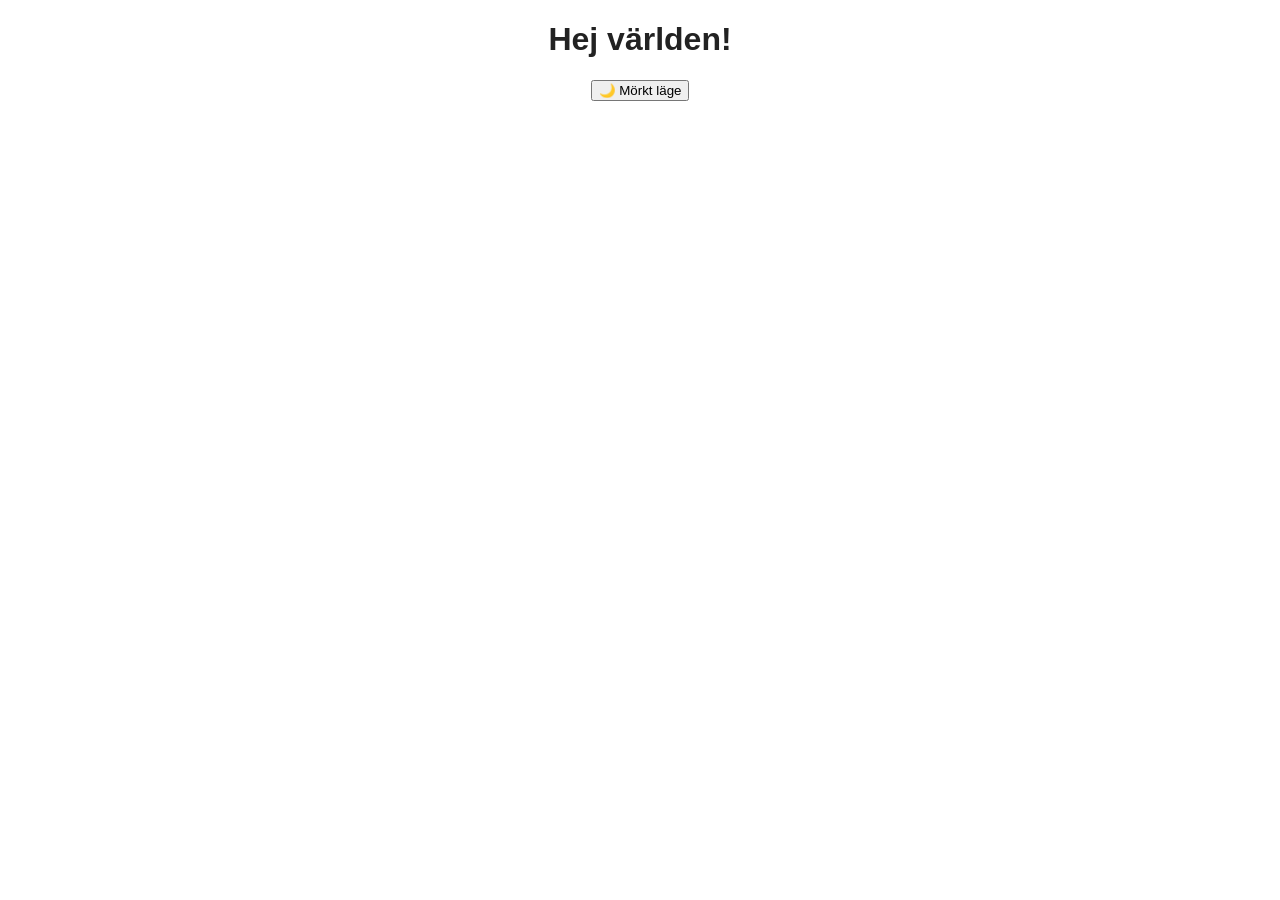
==== index.html @ ca54d26e "Add files via upload" ====
<!DOCTYPE html>
<html lang="sv">
<head>
    <meta charset="UTF-8">
    <title>Min sajt</title>
    <link rel="stylesheet" href="styles.css">
</head>
<body>
    <h1>Hej världen!</h1>
</body>

<button id="theme-toggle" onclick="toggleTheme()">🌙 Mörkt läge</button>


</html>
---- styles.css ----
body {
    font-family: Arial, sans-serif;
    text-align: center;
}
body { background: #ffffff; color: #222; }
body.dark { background: #1e1e2e; color: #eee; }
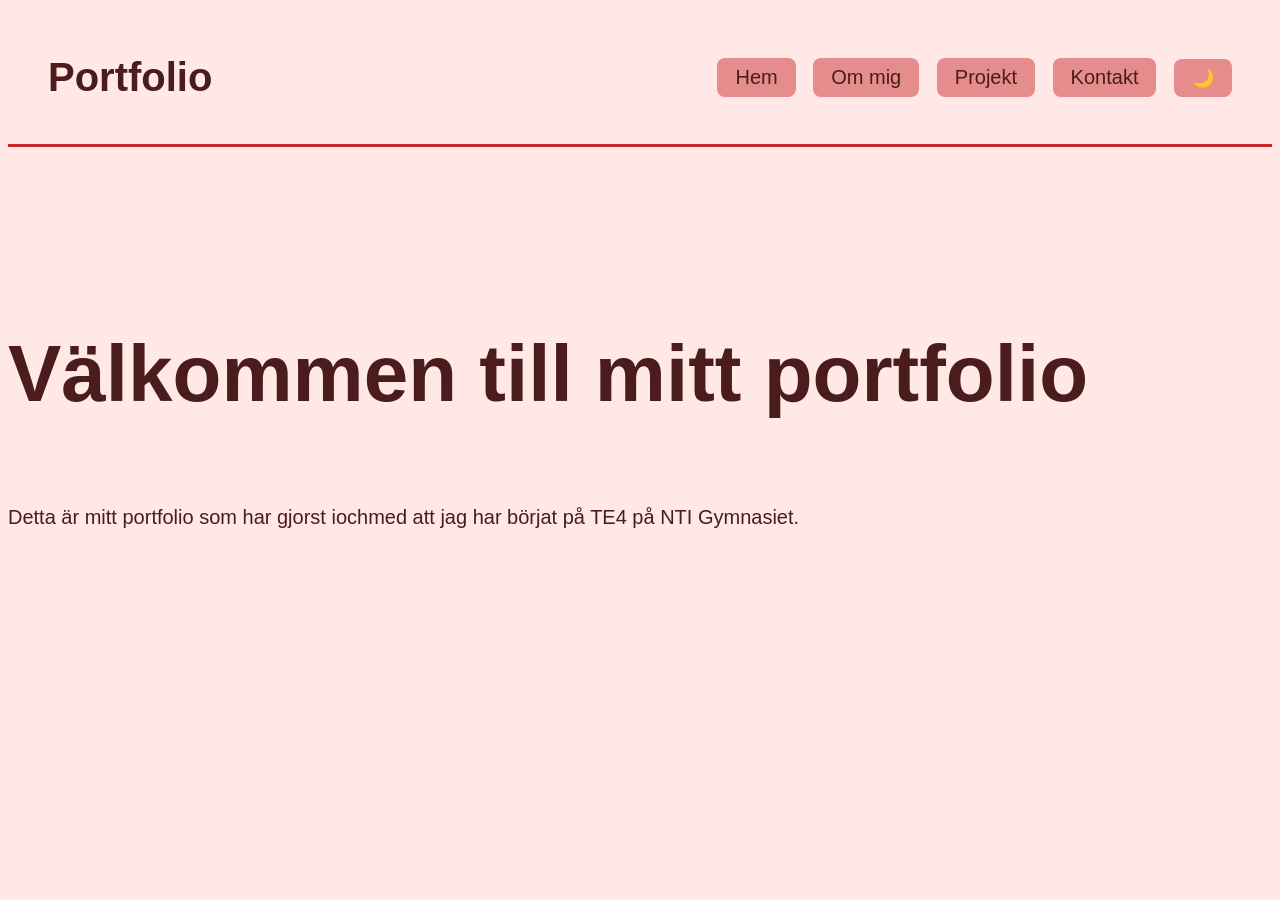
==== commit 58fa2ac9: "Add files via upload" ====
--- a/index.html
+++ b/index.html
@@ -1,16 +1,57 @@
 <!DOCTYPE html>
 <html lang="sv">
+
 <head>
-    <meta charset="UTF-8">
-    <title>Min sajt</title>
+    <meta charset="UTF-8">
+    <meta name="viewport" content="width=device-width, initial-scale=1">
+    <title> Portfolio </title>
     <link rel="stylesheet" href="styles.css">
 </head>
+
+<header>
+    <h1>Portfolio</h1>
+
+    <nav>
+    <a href="index.html">Hem</a>
+    <a href="om.html">Om mig</a>
+    <a href="projekt.html">Projekt</a>
+    <a href="kontakt.html">Kontakt</a>
+    <button id="theme-toggle">🌙 </button>
+</nav>
+
+
+   
+
+
+
+</header>
+
+
+
+
+
+
 <body>
-    <h1>Hej världen!</h1>
+    <br>
+    <br>
+    <br>
+    <br>
+    <br>
+   <h2>Välkommen till mitt portfolio</h2>
+   <br>
+   <br>
+   <p> Detta är mitt portfolio som har gjorst iochmed att jag har börjat på TE4 på NTI Gymnasiet. </p>
+
+
+
 </body>
 
-<button id="theme-toggle" onclick="toggleTheme()">🌙 Mörkt läge</button>
+
 
 
 </html>
 
+<script src="script.js"></script>
+
+
+
--- a/styles.css
+++ b/styles.css
@@ -1,6 +1,218 @@
-body {
-    font-family: Arial, sans-serif;
-    text-align: center;
-}
-body { background: #ffffff; color: #222; }
-body.dark { background: #1e1e2e; color: #eee; }
+header {
+    display: flex;
+    justify-content: space-between;
+    align-items: center;
+    padding: 20px 40px;
+    position: relative;
+}
+
+header::after {
+    content: "";
+    position: absolute;
+    bottom: 0;
+    left: 0;
+    width: 100%;
+    height: 3px;
+    background: #c62828;
+}
+
+nav a {
+    margin-left: 12px;
+    text-decoration: none;
+    display: inline-block;
+    padding: 8px 18px;          /* ger knappen "fyllning" */
+    border-radius: 8px;         /* rundade hörn = knappkänsla */
+    background: #e58c8c;        /* 🌸 lite mörkare röd i ljust läge */
+    color: #4a1c1c;
+    transition: background 0.2s;
+}
+
+nav a:hover {
+    background: #d97373;        /* lite mörkare vid hovra – feedback */
+}
+
+body.dark nav a {
+    background: #a34d4d;        /* 🌑 lite ljusare röd i mörkt läge */
+    color: #ffe9e9;
+}
+
+body.dark nav a:hover {
+    background: #b85c5c;
+}
+
+
+body {
+    font-family: Arial, sans-serif;
+    text-align: center;
+    background: #ffe8e6;   /* 🌸 fin ljus röd (mjuk rosé) */
+    color: #4a1c1c;        /* mörk rödbrun text – kontrast mot bakgrunden */
+}
+
+body.dark {
+    background: #3d1111;   /* 🌑 djup mörk röd */
+    color: #ffe9e9;        /* ljus text i mörkt läge */
+}
+
+#theme-toggle {
+    font-family: inherit;   /* ← ny */
+    font-size: 1.125rem;     /* ← ny */
+    margin-left: 12px;
+    padding: 8px 18px;
+    border: none;
+    border-radius: 8px;
+    background: #e58c8c;
+    color: #4a1c1c;
+    cursor: pointer;
+    transition: background 0.2s;
+}
+
+
+#theme-toggle:hover {
+    background: #d97373;
+}
+
+body.dark #theme-toggle {
+    background: #a34d4d;
+    color: #ffe9e9;
+}
+
+body.dark #theme-toggle:hover {
+    background: #b85c5c;
+}
+
+section {
+    padding: 60px 40px;
+    max-width: 900px;      /* ← tillbaka till 900px */
+    margin: 0 auto;        /* ← giltig värde: centrerar (0 topp/botten, auto vänster/höger) */
+    scroll-margin-top: 80px;
+}
+
+
+
+h2 {
+    font-size: clamp(2.2rem, 8vw, 5rem);
+    margin-bottom: 20px;
+}
+
+/* Projektkort i rad */
+.projekt-grid {
+    display: flex;
+    gap: 20px;
+    justify-content: center;
+    flex-wrap: wrap;
+}
+
+.projekt-kort {
+    background: rgba(0, 0, 0, 0.06);   /* subtil kontrast mot bakgrunden */
+    border-radius: 10px;
+    padding: 30px;
+    width: 220px;
+    max-width: 100%;
+    min-height: 140px;
+}
+
+body.dark .projekt-kort {
+    background: rgba(255, 255, 255, 0.08);   /* syns i mörkt läge */
+}
+
+
+body {
+    font-family: Arial, sans-serif;
+    text-align: left;
+    font-size: 1.25rem;
+    background: #ffe8e6;
+    color: #4a1c1c;
+}
+
+
+.om-layout {
+    display: flex;
+    justify-content: space-between;
+    gap: 30px;
+    align-items: center;
+}
+
+.om-text {
+    max-width: 55%;
+}
+
+.profilbild {
+    width: 200px;
+    border-radius: 50%;
+    flex-shrink: 0;
+}
+
+.projekt-link {
+    display: inline-block;
+    margin-top: 15px;
+    text-decoration: none;
+    color: #c62828;        /* din mörka accentröd */
+    font-weight: bold;
+}
+
+.projekt-link:hover {
+    text-decoration: underline;
+}
+
+body.dark .projekt-link {
+    color: #ff6b6b;        /* ljusare i mörkt läge */
+}
+
+.projekt-kort {
+    border: 2px dashed rgba(198, 40, 40, 0.4);   /* streckad rand = "under construction" */
+}
+
+
+/* ===== Responsivt: anpassning efter skärmstorlek ===== */
+img {
+    max-width: 100%;
+}
+
+/* Surfplatta och mindre */
+@media (max-width: 800px) {
+    header {
+        flex-direction: column;
+        gap: 15px;
+        padding: 20px;
+    }
+
+    nav {
+        display: flex;
+        flex-wrap: wrap;
+        justify-content: center;
+        gap: 8px;
+    }
+
+    nav a,
+    #theme-toggle {
+        margin-left: 0;
+    }
+
+    section {
+        padding: 40px 20px;
+    }
+
+    .om-layout {
+        flex-direction: column-reverse;
+        text-align: center;
+    }
+
+    .om-text {
+        max-width: 100%;
+    }
+}
+
+/* Mobil */
+@media (max-width: 500px) {
+    body {
+        font-size: 1.05rem;
+    }
+
+    .projekt-kort {
+        width: 100%;
+    }
+
+    .profilbild {
+        width: 150px;
+    }
+}
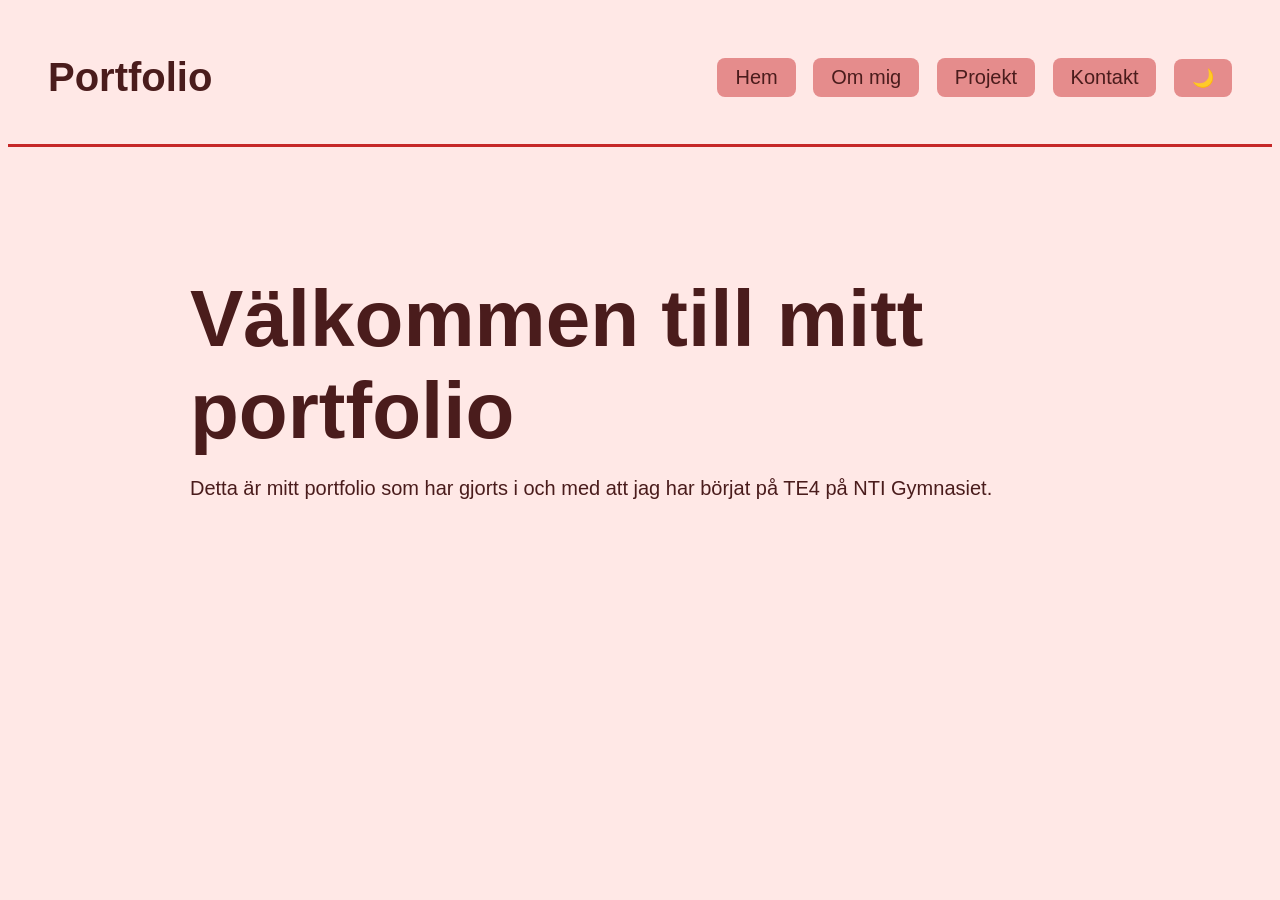
==== commit a061b4a8: "fixing" ====
--- a/index.html
+++ b/index.html
@@ -1,57 +1,28 @@
-<!DOCTYPE html>
-<html lang="sv">
-
-<head>
+<!DOCTYPE html>
+<html lang="sv">
+<head>
     <meta charset="UTF-8">
-    <meta name="viewport" content="width=device-width, initial-scale=1">
-    <title> Portfolio </title>
-    <link rel="stylesheet" href="styles.css">
-</head>
-
-<header>
-    <h1>Portfolio</h1>
-
-    <nav>
-    <a href="index.html">Hem</a>
-    <a href="om.html">Om mig</a>
-    <a href="projekt.html">Projekt</a>
-    <a href="kontakt.html">Kontakt</a>
-    <button id="theme-toggle">🌙 </button>
-</nav>
-
-
-   
-
-
-
-</header>
-
-
-
-
-
-
-<body>
-    <br>
-    <br>
-    <br>
-    <br>
-    <br>
-   <h2>Välkommen till mitt portfolio</h2>
-   <br>
-   <br>
-   <p> Detta är mitt portfolio som har gjorst iochmed att jag har börjat på TE4 på NTI Gymnasiet. </p>
-
-
-
-</body>
-
-
-
-
-</html>
-
-<script src="script.js"></script>
-
-
-
+    <meta name="viewport" content="width=device-width, initial-scale=1">
+    <title>Portfolio</title>
+    <link rel="stylesheet" href="styles.css">
+</head>
+<body>
+    <header>
+        <h1>Portfolio</h1>
+        <nav>
+            <a href="index.html" class="aktiv">Hem</a>
+            <a href="om.html">Om mig</a>
+            <a href="projekt.html">Projekt</a>
+            <a href="kontakt.html">Kontakt</a>
+            <button id="theme-toggle" aria-label="Byt tema">🌙</button>
+        </nav>
+    </header>
+
+    <section id="hem">
+        <h2>Välkommen till mitt portfolio</h2>
+        <p>Detta är mitt portfolio som har gjorts i och med att jag har börjat på TE4 på NTI Gymnasiet.</p>
+    </section>
+
+    <script src="script.js"></script>
+</body>
+</html>
